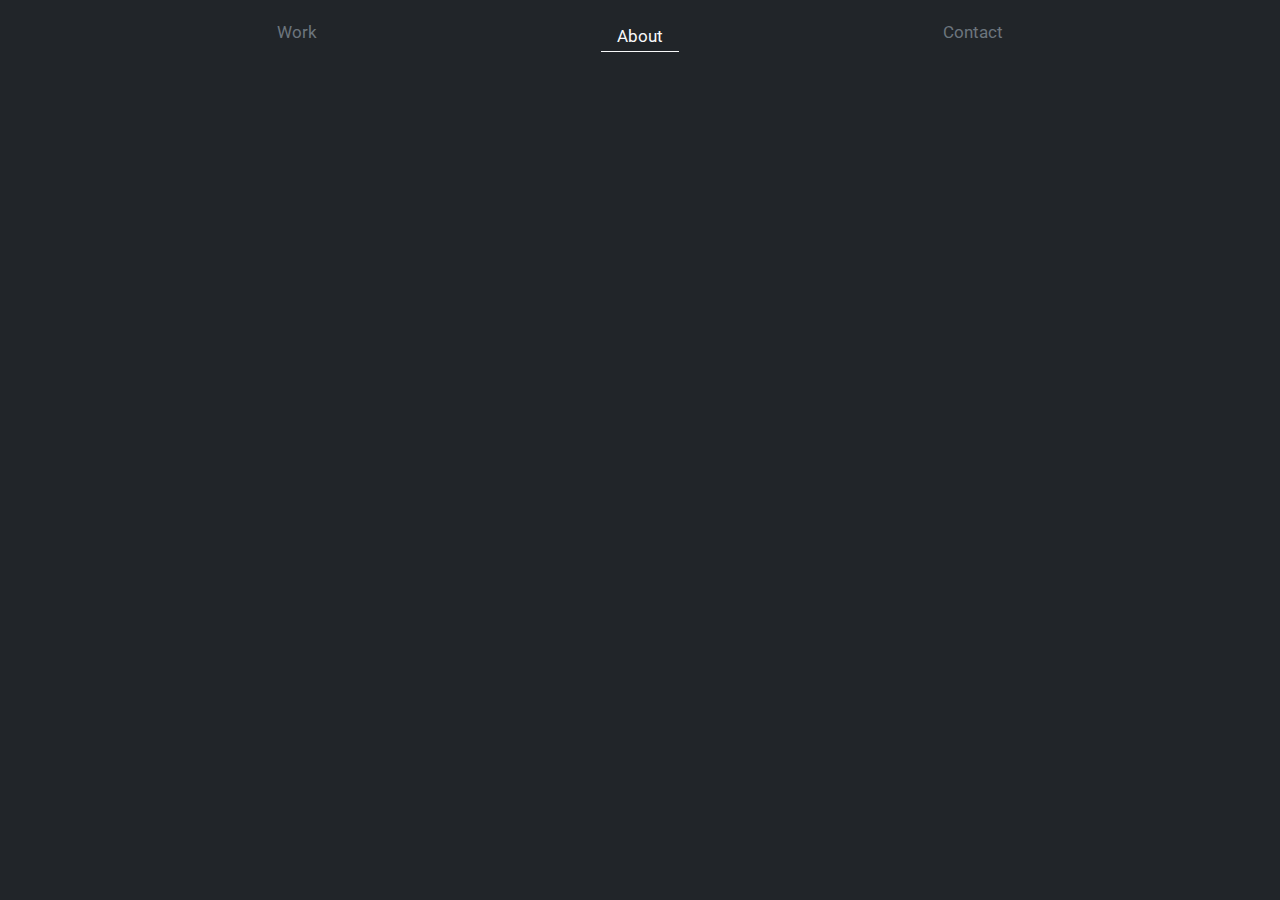
==== about.html @ cbe92400 "responsive top nav" ====
<!DOCTYPE html>
<html>
    <head>
        <meta charset="UTF-8">
        <meta name="viewport" content="width=device-width, initial-scale=1.0">
        <link href="index.css" rel="stylesheet">
        <link href='https://fonts.googleapis.com/css?family=Roboto' rel='stylesheet'>
        <title>Mathew Lister</title>
    </head>

    <body>
    <div class="topnav">
        <div class="topnav-centered">
        <a href="#" class="active">About</a>
        </div>
        <div class="topnav-left">
            <a href="work.html">Work</a>
        </div>
        <div class="topnav-right">
            <a href="contact.html">Contact</a>
         </div>
    </div>
    </body>
</html>
---- index.css ----
body{
    background-color: #212529;
    font-family: 'Roboto';
}

.topnav {
  position: relative;
  overflow: hidden;
}

/* Style the links inside the navigation bar */
.topnav a {
  float: left;
  color: #6C757D;
  text-align: center;
  padding: 14px 16px;
  text-decoration: none;
  font-size: 17px;
}

/* Change the color of links on hover */
.topnav a:hover {
  background-color: #ddd;
  color: black;
}

.topnav a.active {
  color: #F8F9FA;
  border-bottom: 1px solid #F8F9FA;
  padding-bottom: 5px;
}

.topnav-centered a {
  float: none;
  position: absolute;
  top: 50%;
  left: 50%;
  transform: translate(-50%, -50%);
}

.topnav-right {
  float: right;
  padding-right: 20%;
}

.topnav-left {
  padding-left: 20%;
}

/* Responsive navigation menu - display links on top of each other instead of next to each other (for mobile devices) */
@media screen and (max-width: 370px) {
  .topnav a, .topnav-right {
    float: none;
    display: block;
  }

  .topnav-centered a {
    position: relative;
    top: 0;
    left: 0;
    transform: none;
  }

  .topnav-right {
    padding-right: 0;
  }
  
  .topnav-left {
    padding-left: 0;
  }

  .topnav a.active {
    color: #F8F9FA;
    border-bottom: none;
    padding: 14px 16px;  }
}
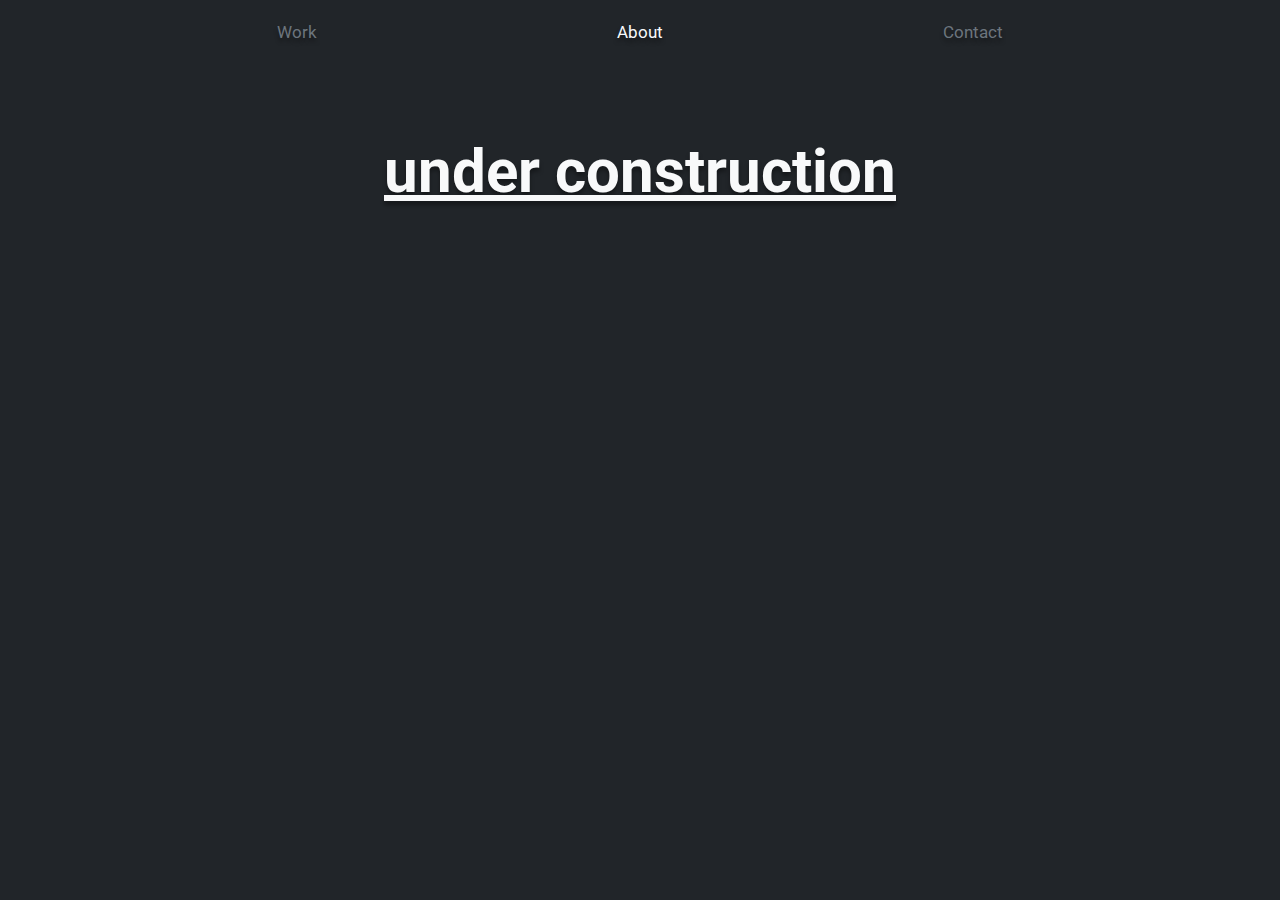
==== commit b10eb539: "responsive cards" ====
--- a/about.html
+++ b/about.html
@@ -3,7 +3,7 @@
     <head>
         <meta charset="UTF-8">
         <meta name="viewport" content="width=device-width, initial-scale=1.0">
-        <link href="index.css" rel="stylesheet">
+        <link href="style.css" rel="stylesheet">
         <link href='https://fonts.googleapis.com/css?family=Roboto' rel='stylesheet'>
         <title>Mathew Lister</title>
     </head>
@@ -20,5 +20,8 @@
             <a href="contact.html">Contact</a>
          </div>
     </div>
+    <div class="header">
+        <h1>under construction</h1>
+    </div>
     </body>
 </html>--- a/style.css
+++ b/style.css
@@ -0,0 +1,112 @@
+body{
+    background-color: #212529;
+    font-family: 'Roboto';
+    color: #F8F9FA;
+}
+
+.topnav {
+  position: relative;
+  overflow: hidden;
+}
+
+/* Style the links inside the navigation bar */
+.topnav a {
+  float: left;
+  color: #6C757D;
+  text-align: center;
+  padding: 14px 16px;
+  text-decoration: none;
+  font-size: 17px;
+  text-shadow: 0px 4px 4px rgba(0, 0, 0, 0.36);
+}
+
+/* Change the color of links on hover */
+.topnav a:hover {
+  background-color: #ddd;
+  color: black;
+}
+
+.topnav a.active {
+  color: #F8F9FA;
+}
+
+.topnav-centered a {
+  float: none;
+  position: absolute;
+  top: 50%;
+  left: 50%;
+  transform: translate(-50%, -50%);
+}
+
+.topnav-right {
+  float: right;
+  padding-right: 20%;
+}
+
+.topnav-left {
+  padding-left: 20%;
+}
+
+.header{
+  padding-top: 40px;
+  text-align: center;
+  text-decoration: underline;
+  font-size: 30px;
+  text-shadow: 0px 4px 4px rgba(0, 0, 0, 0.36);
+}
+
+.main{
+  display: grid;
+  grid-template-columns: repeat(3, 1fr);
+  grid-gap: 10px;
+  justify-items: center;
+}
+
+/* Responsive navigation menu - display links on top of each other instead of next to each other (for mobile devices) */
+@media screen and (max-width: 375px) {
+  .topnav-right {
+    padding-right: 10px;
+  }  
+  .topnav-left {
+    padding-left: 10px;
+  }
+  .main{
+    padding-left: 0;
+    padding-right: 0;
+  }
+}
+
+/* Responsive navigation menu - display links on top of each other instead of next to each other (for mobile devices) */
+@media screen and (max-width: 370px) {
+  .topnav a, .topnav-right {
+    float: none;
+    display: block;
+  }
+
+  .topnav-centered a {
+    position: relative;
+    top: 0;
+    left: 0;
+    transform: none;
+  }
+
+  .topnav-right {
+    padding-right: 0;
+  }
+  
+  .topnav-left {
+    padding-left: 0;
+  }
+}
+
+@media screen and (max-width: 769px) {
+  .main{
+    display: grid;
+    grid-template-columns: 1fr;
+    grid-template-rows: repeat(3, 1fr);
+    grid-gap: 10px;
+    justify-items: center;
+  }
+}
+  
+  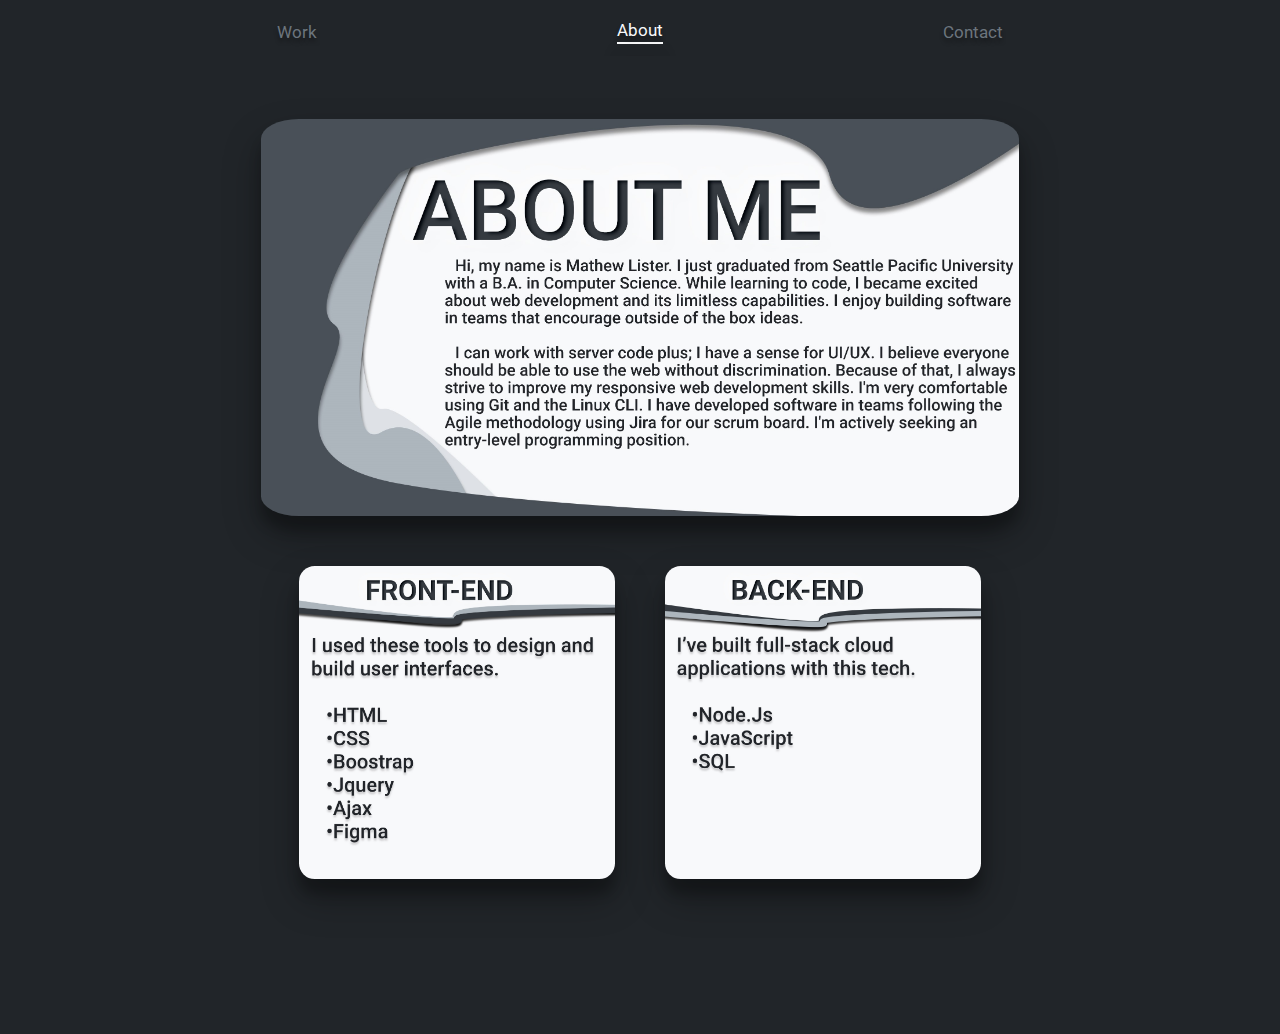
==== commit 6a53a07b: "about done" ====
--- a/about.html
+++ b/about.html
@@ -14,14 +14,16 @@
         <a href="#" class="active">About</a>
         </div>
         <div class="topnav-left">
-            <a href="work.html">Work</a>
+            <a href="index.html">Work</a>
         </div>
         <div class="topnav-right">
             <a href="contact.html">Contact</a>
          </div>
     </div>
-    <div class="header">
-        <h1>under construction</h1>
+    <div class="main-about">
+        <img class="card-about" src="/images/about-card.jpg" alt="About Me">
+        <img class="card-front" src="/images/front-card.jpg" alt="Front-End">
+        <img class="card-back" src="/images/back-card.jpg" alt="Back-End">
     </div>
     </body>
 </html>--- a/style.css
+++ b/style.css
@@ -3,7 +3,7 @@
     font-family: 'Roboto';
     color: #F8F9FA;
 }
-
+/*-------------------------------------------------------TOP NAV-------------------------------------------------------*/
 .topnav {
   position: relative;
   overflow: hidden;
@@ -18,16 +18,32 @@
   text-decoration: none;
   font-size: 17px;
   text-shadow: 0px 4px 4px rgba(0, 0, 0, 0.36);
+  border-radius: 4px; /* Rounded borders */
+  transition-duration: .3s;
 }
 
 /* Change the color of links on hover */
 .topnav a:hover {
-  background-color: #ddd;
+  background-color: #F8F9FA;
   color: black;
 }
 
 .topnav a.active {
   color: #F8F9FA;
+}
+
+.topnav a.active::after{
+  margin-top: 2px; /* distance goes here */
+  display: block;
+  content: ' ';
+  height: 2px;
+  background: #F8F9FA;
+  box-shadow: 0 19px 38px rgba(0,0,0,0.30), 0 15px 12px rgba(0,0,0,0.22);
+}
+
+.topnav a.active:hover{
+  background-color: #F8F9FA;
+  color: black;
 }
 
 .topnav-centered a {
@@ -46,13 +62,13 @@
 .topnav-left {
   padding-left: 20%;
 }
-
+/*-------------------------------------------------------INDEX-------------------------------------------------------*/
 .header{
   padding-top: 40px;
   text-align: center;
-  text-decoration: underline;
   font-size: 30px;
-  text-shadow: 0px 4px 4px rgba(0, 0, 0, 0.36);
+  text-shadow:  5px 5px 10px #111315, 
+  -5px -5px 10px #31373d;
 }
 
 .main{
@@ -62,6 +78,162 @@
   justify-items: center;
 }
 
+.card{
+  box-shadow: 0 19px 38px rgba(0,0,0,0.30), 0 15px 12px rgba(0,0,0,0.22);
+  max-width: 100%;
+  border-radius: 10%;
+  transition-duration: .5s;
+}
+.card:hover, .card:active{
+  -webkit-tap-highlight-color:  rgba(255, 255, 255, 0); 
+  transform: scale(1.05);
+	transition-property: transform;
+}
+/*-------------------------------------------------------CONTACT-------------------------------------------------------*/
+.contact{
+  display: grid;
+  grid-template-columns: 200px 1fr;
+  grid-template-rows: 1fr;
+  grid-gap: 10px;
+  justify-items: left;
+}
+
+.message{
+  grid-column: 2;
+  font-family: 'Roboto';
+  height:400px;
+  width: 60%; /* Full width */
+  padding: 12px; /* Some padding */ 
+  border: none;
+  border-radius: 8px; /* Rounded borders */
+  box-sizing: border-box; /* Make sure that padding and width stays in place */
+  margin-top: 6px; /* Add a top margin */
+  margin-bottom: 16px; /* Bottom margin */
+  color: #F8F9FA;
+  resize: vertical; /* Allow the user to vertically resize the textarea (not horizontally) */
+  background: #212529;
+  box-shadow: inset 9px 9px 13px #15171a, 
+            inset -9px -9px 13px #2d3338;
+  font-size: 17px;
+  transition-duration: .5s;
+}
+
+textarea:focus, textarea:hover{
+  outline: none;
+  transform: scale(1.05);
+	transition-property: transform;
+}
+
+textarea::placeholder{
+  color: #ADB5BD;
+  opacity: 1; /* Firefox */
+}
+
+.email{
+  color: #F8F9FA;
+  font-size: 17px;
+  grid-column: 2;
+  width: 20%;
+  height: 40px;
+  border-radius: 8px; /* Rounded borders */
+  border: none;
+  background: #212529;
+  box-shadow: inset 6px 6px 13px #15171a, 
+            inset -6px -6px 13px #2d3338;
+  text-indent: 5px;
+  transition-duration: .5s;
+}
+
+.email::placeholder { /* Chrome, Firefox, Opera, Safari 10.1+ */
+  color: #ADB5BD;
+  opacity: 1; /* Firefox */
+}
+
+.email:focus, .email:hover{
+  transform: scale(1.05);
+	transition-property: transform;
+}
+
+input:hover ,input:focus{
+  outline: none;
+}
+
+input:-webkit-autofill,
+input:-webkit-autofill:hover,
+input:-webkit-autofill:focus,
+input:-webkit-autofill:active {
+    -webkit-transition: color 9999s ease-out, background-color 9999s ease-out;
+    -webkit-transition-delay: 9999s;
+}
+
+.button{
+  grid-column: 2;
+  font-size: 17px;
+  border-radius: 8px; /* Rounded borders */
+  border: none;
+  height: 50px;
+  width: 150px;
+  color: #ADB5BD;
+  background: linear-gradient(315deg, #23282c, #1e2125);
+  box-shadow:  -6px -6px 12px #171a1d, 
+             6px 6px 12px #2b3035;
+  transition-duration: 2s;
+}
+.button:hover {
+  border-radius: 8px; /* Rounded borders */
+  background-color: #212529;
+  box-shadow: inset -6px -6px 12px #171a1d, 
+            inset 6px 6px 12px #2b3035;
+  color: white;
+  transform: scale(1.1);
+	transition-property: transform;
+}
+/*-------------------------------------------------------ABOUT-------------------------------------------------------*/
+.main-about{
+  display: grid;
+  grid-template-columns: 30px 1fr 1fr 30px;
+  grid-template-rows: 1fr 1fr;
+  grid-template-areas: "about about about about"
+                       "left front back right";
+  grid-gap: 50px;
+  justify-items: center;
+  pointer-events: none;
+  -webkit-touch-callout: none;
+  -webkit-user-select: none; 
+  -khtml-user-select: none; 
+  -moz-user-select: none; 
+  -ms-user-select: none; 
+  user-select: none;
+}
+
+.card-about{
+  grid-area: about;
+  width: 60%;
+  height: auto;
+  margin-top: 5%;
+  border-radius: 5%;
+  box-shadow: 0 19px 38px rgba(0,0,0,0.30), 0 15px 12px rgba(0,0,0,0.22);
+}
+
+.card-front{
+  grid-area: front;
+  width: 60%;
+  height: auto;
+  border-radius: 5%;
+  box-shadow: 0 19px 38px rgba(0,0,0,0.30), 0 15px 12px rgba(0,0,0,0.22);
+  justify-self: right;
+}
+
+.card-back{
+  grid-area: back;
+  width: 60%;
+  height: auto;
+  border-radius: 5%;
+  box-shadow: 0 19px 38px rgba(0,0,0,0.30), 0 15px 12px rgba(0,0,0,0.22);
+  justify-self: left;
+}
+
+/*-------------------------------------------------------Media Queries-------------------------------------------------------*/
 /* Responsive navigation menu - display links on top of each other instead of next to each other (for mobile devices) */
 @media screen and (max-width: 375px) {
   .topnav-right {
@@ -100,6 +272,10 @@
 }
 
 @media screen and (max-width: 769px) {
+  .header{
+    padding-top: 0px;
+  }
+
   .main{
     display: grid;
     grid-template-columns: 1fr;
@@ -107,6 +283,64 @@
     grid-gap: 10px;
     justify-items: center;
   }
+
+  .contact{
+    grid-template-columns: 1fr;
+    grid-gap: 25px;
+  }
+
+  .message, .email, .button{
+    grid-column: 1;
+  }
+
+  .message{
+    height:200px;
+    width: 100%; /* Full width */
+    background: #212529;
+    box-shadow: inset 5px 5px 6px #181b1e, 
+            inset -5px -5px 6px #2a2f34;
+  }
+
+  .email{
+    width: 100%;
+    height: 200%;
+    background: #212529;
+    box-shadow: inset 5px 5px 8px #181b1e, 
+            inset -5px -5px 8px #2a2f34;
+  }
+
+  .button{
+    grid-row: 3;
+  }
+
+  .main-about{
+    display: grid;
+    grid-template-columns: 1fr;
+    grid-template-rows: auto 1fr 1fr;
+    grid-gap: 20px;
+    grid-template-areas: "about"
+                         "front"
+                         "back";
+  }
+
+  .card-about{
+    grid-area: about;
+    justify-self: center;
+    width: 100%;
+    height: auto;
+  }
+
+  .card-front{
+    grid-area: front;
+    justify-self: center;
+    width: 100%;
+  }
+
+  .card-back{
+    grid-area: back;
+    justify-self: center;
+    width: 100%;
+  }
 }
   
   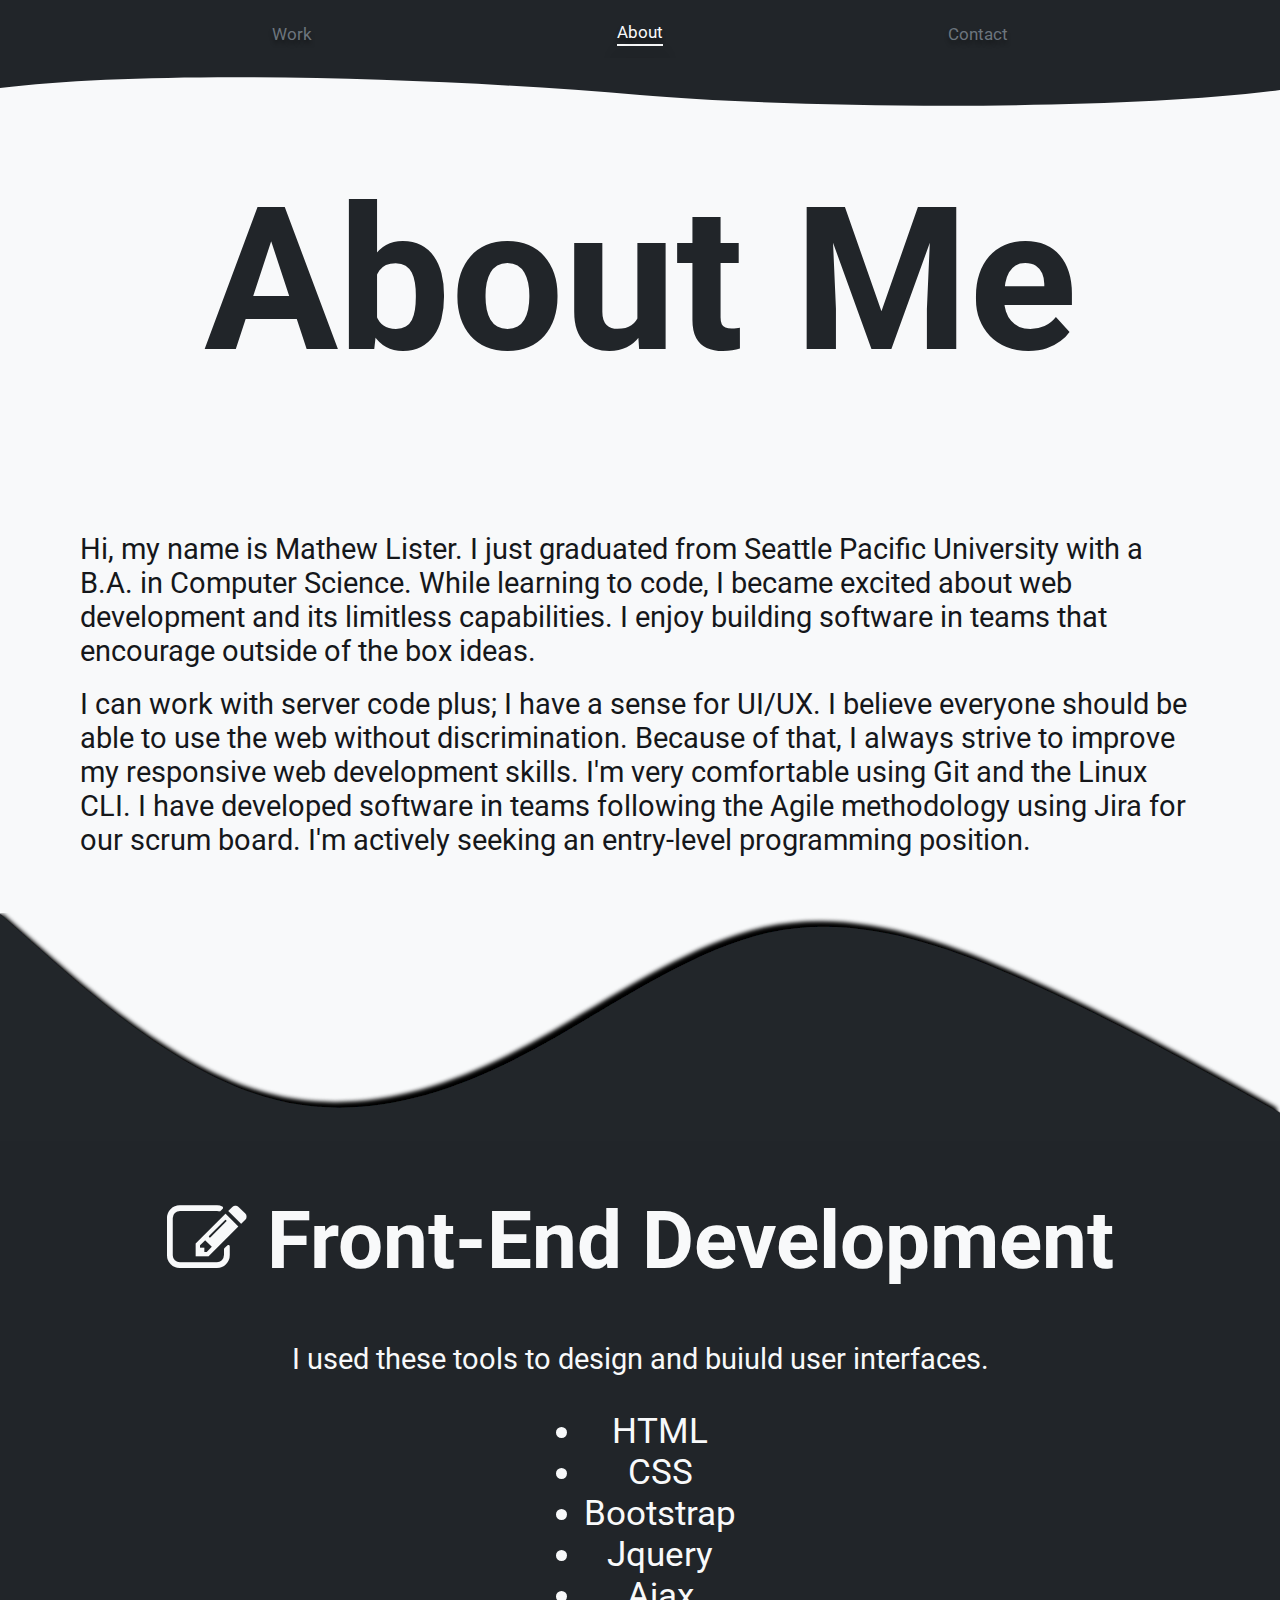
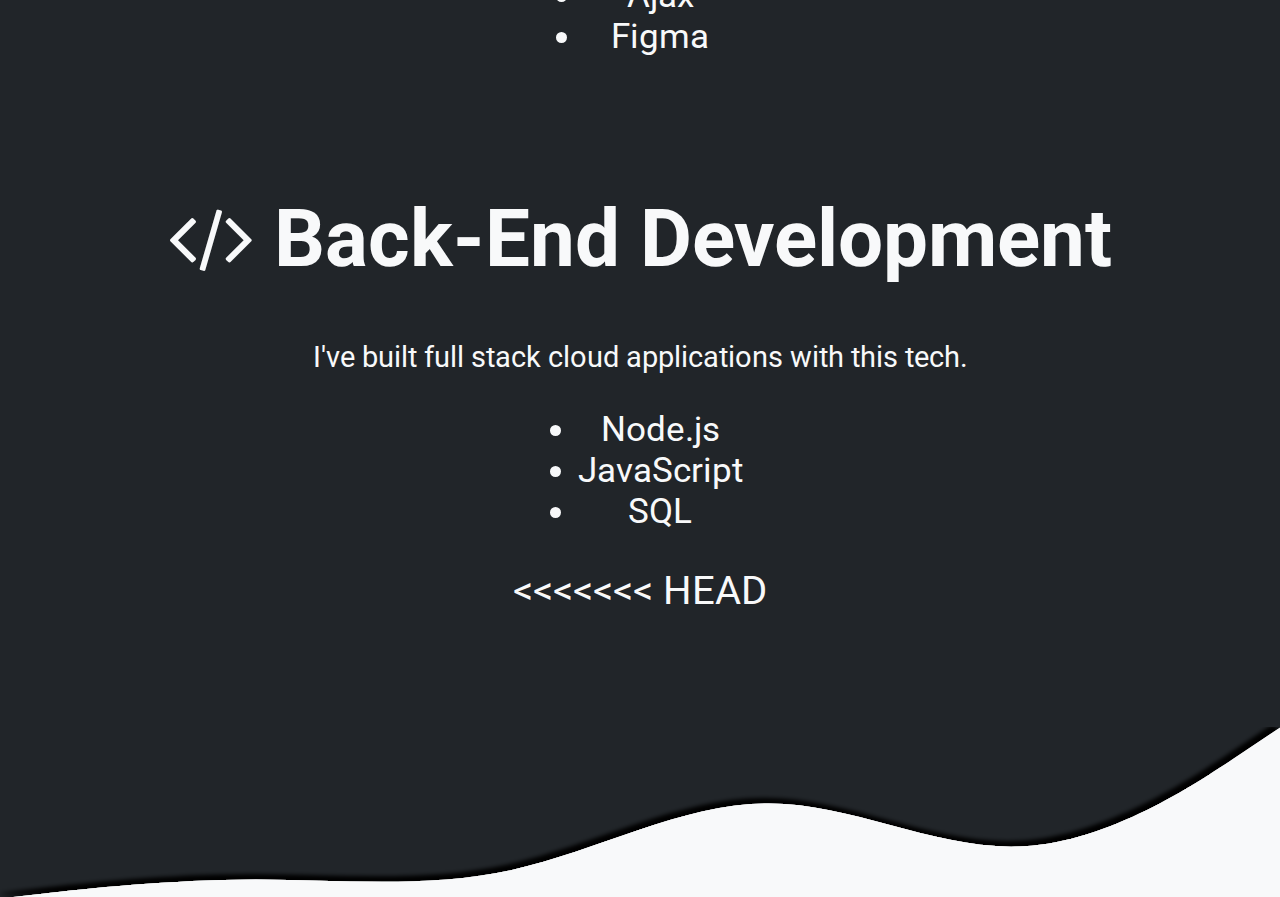
==== commit e079405b: "added to work" ====
--- a/about.html
+++ b/about.html
@@ -3,9 +3,11 @@
     <head>
         <meta charset="UTF-8">
         <meta name="viewport" content="width=device-width, initial-scale=1.0">
+        <link href="about.css" rel="stylesheet">
         <link href="style.css" rel="stylesheet">
         <link href='https://fonts.googleapis.com/css?family=Roboto' rel='stylesheet'>
-        <title>Mathew Lister</title>
+        <link rel="stylesheet" href="https://cdnjs.cloudflare.com/ajax/libs/font-awesome/4.7.0/css/font-awesome.min.css">
+        <title>🚲 Mathew Lister</title>
     </head>
 
     <body>
@@ -20,10 +22,77 @@
             <a href="contact.html">Contact</a>
          </div>
     </div>
-    <div class="main-about">
-        <img class="card-about" src="/images/about-card.jpg" alt="About Me">
-        <img class="card-front" src="/images/front-card.jpg" alt="Front-End">
-        <img class="card-back" src="/images/back-card.jpg" alt="Back-End">
-    </div>
+        <div class="upper">
+            <svg viewBox="0 -20 700 110" width="100%" height="110" preserveAspectRatio="none">
+                <path d="M0,10 c80,-18 230,-12 350,7 c80,13 260,17 350,-5 v100 h-700z" fill="#F8F9FA"/>
+              </svg>    
+        </div>
+
+        <div class="curved-top">
+            <h1>About Me</h1>
+            <p> Hi, my name is Mathew Lister. I just graduated from Seattle Pacific University with a B.A. in Computer Science. 
+                While learning to code, I became excited about web development and its limitless capabilities. 
+                I enjoy building software in teams that encourage outside of the box ideas. 
+            </p>
+            <br>
+            <p>
+                I can work with server code plus; I have a sense for UI/UX. I believe everyone should be able to use the web without discrimination. Because of that, 
+                I always strive to improve my responsive web development skills. I'm very comfortable using Git and the Linux CLI. 
+                I have developed software in teams following the Agile methodology using Jira for our scrum board. 
+                I'm actively seeking an entry-level programming position.
+            </p>
+            <svg xmlns="http://www.w3.org/2000/svg" viewBox="0 0 1440 319" width="100%" preserveAspectRatio="none">
+                <defs>
+                    <filter id="filter1" x="0" y="0">
+                        <feOffset result="offOut" in="SourceAlpha" dx="-5" dy="-5" />
+                        <feGaussianBlur result="blurOut" in="offOut" stdDeviation="3" />
+                        <feBlend in="SourceGraphic" in2="blurOut" mode="normal" />
+                        <feDropShadow dx="0.2" dy="-0.3" stdDeviation="0.3"/>
+                 </filter>
+             </defs>
+             <path fill="#212529" fill-opacity="1" d="M0,64L48,106.7C96,149,192,235,288,266.7C384,299,480,277,576,229.3C672,181,768,107,864,85.3C960,64,1056,96,1152,138.7C1248,181,1344,235,1392,261.3L1440,288L1440,320L1392,320C1344,320,1248,320,1152,320C1056,320,960,320,864,320C768,320,672,320,576,320C480,320,384,320,288,320C192,320,96,320,48,320L0,320Z" filter="url(#filter1)"></path>
+            </svg>
+        </div>
+
+        <div class="curved-mid">
+            <h1><i class="fa fa-pencil-square-o" aria-hidden="true"></i> Front-End Development</h1>
+            <p>I used these tools to design and buiuld user interfaces.</p>
+            <div class="list">
+                <ul>
+                    <li>HTML</li>
+                    <li>CSS</li>
+                    <li>Bootstrap</li>
+                    <li>Jquery</li>
+                    <li>Ajax</li>
+                    <li>Figma</li>
+                </ul>
+            </div>
+            <br>
+            <h1><i class="fa fa-code" aria-hidden="true"></i> Back-End Development</h1>
+            <p>I've built full stack cloud applications with this tech.</p>
+            <div class="list">
+                <ul>
+                    <li>Node.js</li>
+                    <li>JavaScript</li>
+                    <li>SQL</li>
+                </ul>
+            </div>
+<<<<<<< HEAD
+            <svg xmlns="http://www.w3.org/2000/svg" viewBox="0 0 1440 319" width="100%" preserveAspectRatio="none">
+                <defs>
+                    <filter id="filter1" x="0" y="0">
+                        <feOffset result="offOut" in="SourceAlpha" dx="-5" dy="-5" />
+                        <feGaussianBlur result="blurOut" in="offOut" stdDeviation="3" />
+                        <feBlend in="SourceGraphic" in2="blurOut" mode="normal" />
+                        <feDropShadow dx="0.2" dy="-0.3" stdDeviation="0.3"/>
+                 </filter>
+             </defs>
+             <path fill="#F8F9FA" fill-opacity="1" d="M0,320L48,314.7C96,309,192,299,288,298.7C384,299,480,309,576,288C672,267,768,213,864,213.3C960,213,1056,267,1152,261.3C1248,256,1344,192,1392,160L1440,128L1440,320L1392,320C1344,320,1248,320,1152,320C1056,320,960,320,864,320C768,320,672,320,576,320C480,320,384,320,288,320C192,320,96,320,48,320L0,320Z" filter="url(#filter1)"></path>
+=======
+            <svg xmlns="http://www.w3.org/2000/svg" viewBox="0 0 1440 319">
+             <path fill="#F8F9FA" fill-opacity="1" d="M0,320L48,314.7C96,309,192,299,288,298.7C384,299,480,309,576,288C672,267,768,213,864,213.3C960,213,1056,267,1152,261.3C1248,256,1344,192,1392,160L1440,128L1440,320L1392,320C1344,320,1248,320,1152,320C1056,320,960,320,864,320C768,320,672,320,576,320C480,320,384,320,288,320C192,320,96,320,48,320L0,320Z"></path>
+>>>>>>> ca897cc8841c0cb0c785de22bf7ae662409193dc
+            </svg>
+        </div>
     </body>
 </html>--- a/about.css
+++ b/about.css
@@ -0,0 +1,136 @@
+body{
+    margin: 0;
+    margin-top: 10px;
+}
+
+.upper{
+    margin-bottom: -5px;
+}
+
+.curved-top{
+    background: #F8F9FA;
+    color: #15171a;
+    text-align: center;
+}
+
+.curved-top h1{
+    font-size: 200px;
+    margin-top: 0;
+    color: #212529;
+}
+
+.curved-top p{
+    font-size: 1.8rem;
+    margin:  0 5rem 0 5rem;
+    text-align: left;
+}
+
+svg{
+    display: block;
+    width: 100%;
+}
+
+.curved-mid{
+    background-color: #212529;
+    text-align: center;
+    font-size: 40px;
+}
+
+.curved-mid p{
+    font-size: 1.8rem;
+    margin:  0 5rem 0 5rem;
+}
+
+.list{
+    text-align: center;
+    font-size: 35px;
+}
+
+.list > ul {
+    display: inline-block;
+}
+
+
+
+
+
+/*-------------------------------------------------------Media Queries-------------------------------------------------------*/
+/* Responsive navigation menu - display links on top of each other instead of next to each other (for mobile devices) */
+@media screen and (max-width: 375px) {
+    .topnav-right {
+      padding-right: 10px;
+    }  
+    .topnav-left {
+      padding-left: 10px;
+    }
+    .main{
+      padding-left: 0;
+      padding-right: 0;
+    }
+    .curved-top h1{
+        font-size: 80px;
+    }
+    .curved-top p{
+        font-size: 1rem;
+    }
+    .curved-mid{
+        font-size: 20px;
+    }
+    
+    .curved-mid p{
+        font-size: 1rem;
+    }
+  }
+  
+  /* Responsive navigation menu - display links on top of each other instead of next to each other (for mobile devices) */
+  @media screen and (max-width: 370px) {
+    .topnav-right {
+        padding-right: 10px;
+      }  
+      .topnav-left {
+        padding-left: 10px;
+      }
+      .main{
+        padding-left: 0;
+        padding-right: 0;
+      }
+      .curved-top h1{
+          font-size: 80px;
+      }
+      .curved-top p{
+          font-size: 1rem;
+      }
+      .curved-mid{
+          font-size: 20px;
+      }
+      
+      .curved-mid p{
+          font-size: 1rem;
+      }
+  }
+  
+  @media screen and (max-width: 769px) {
+    .topnav-right {
+        padding-right: 10px;
+      }  
+      .topnav-left {
+        padding-left: 10px;
+      }
+      .main{
+        padding-left: 0;
+        padding-right: 0;
+      }
+      .curved-top h1{
+          font-size: 80px;
+      }
+      .curved-top p{
+          font-size: 1rem;
+      }
+      .curved-mid{
+          font-size: 20px;
+      }
+      
+      .curved-mid p{
+          font-size: 1rem;
+      }
+  }--- a/style.css
+++ b/style.css
@@ -193,7 +193,7 @@
   display: grid;
   grid-template-columns: 30px 1fr 1fr 30px;
   grid-template-rows: 1fr 1fr;
-  grid-template-areas: "about about about about"
+  grid-template-areas: 
                        "left front back right";
   grid-gap: 50px;
   justify-items: center;
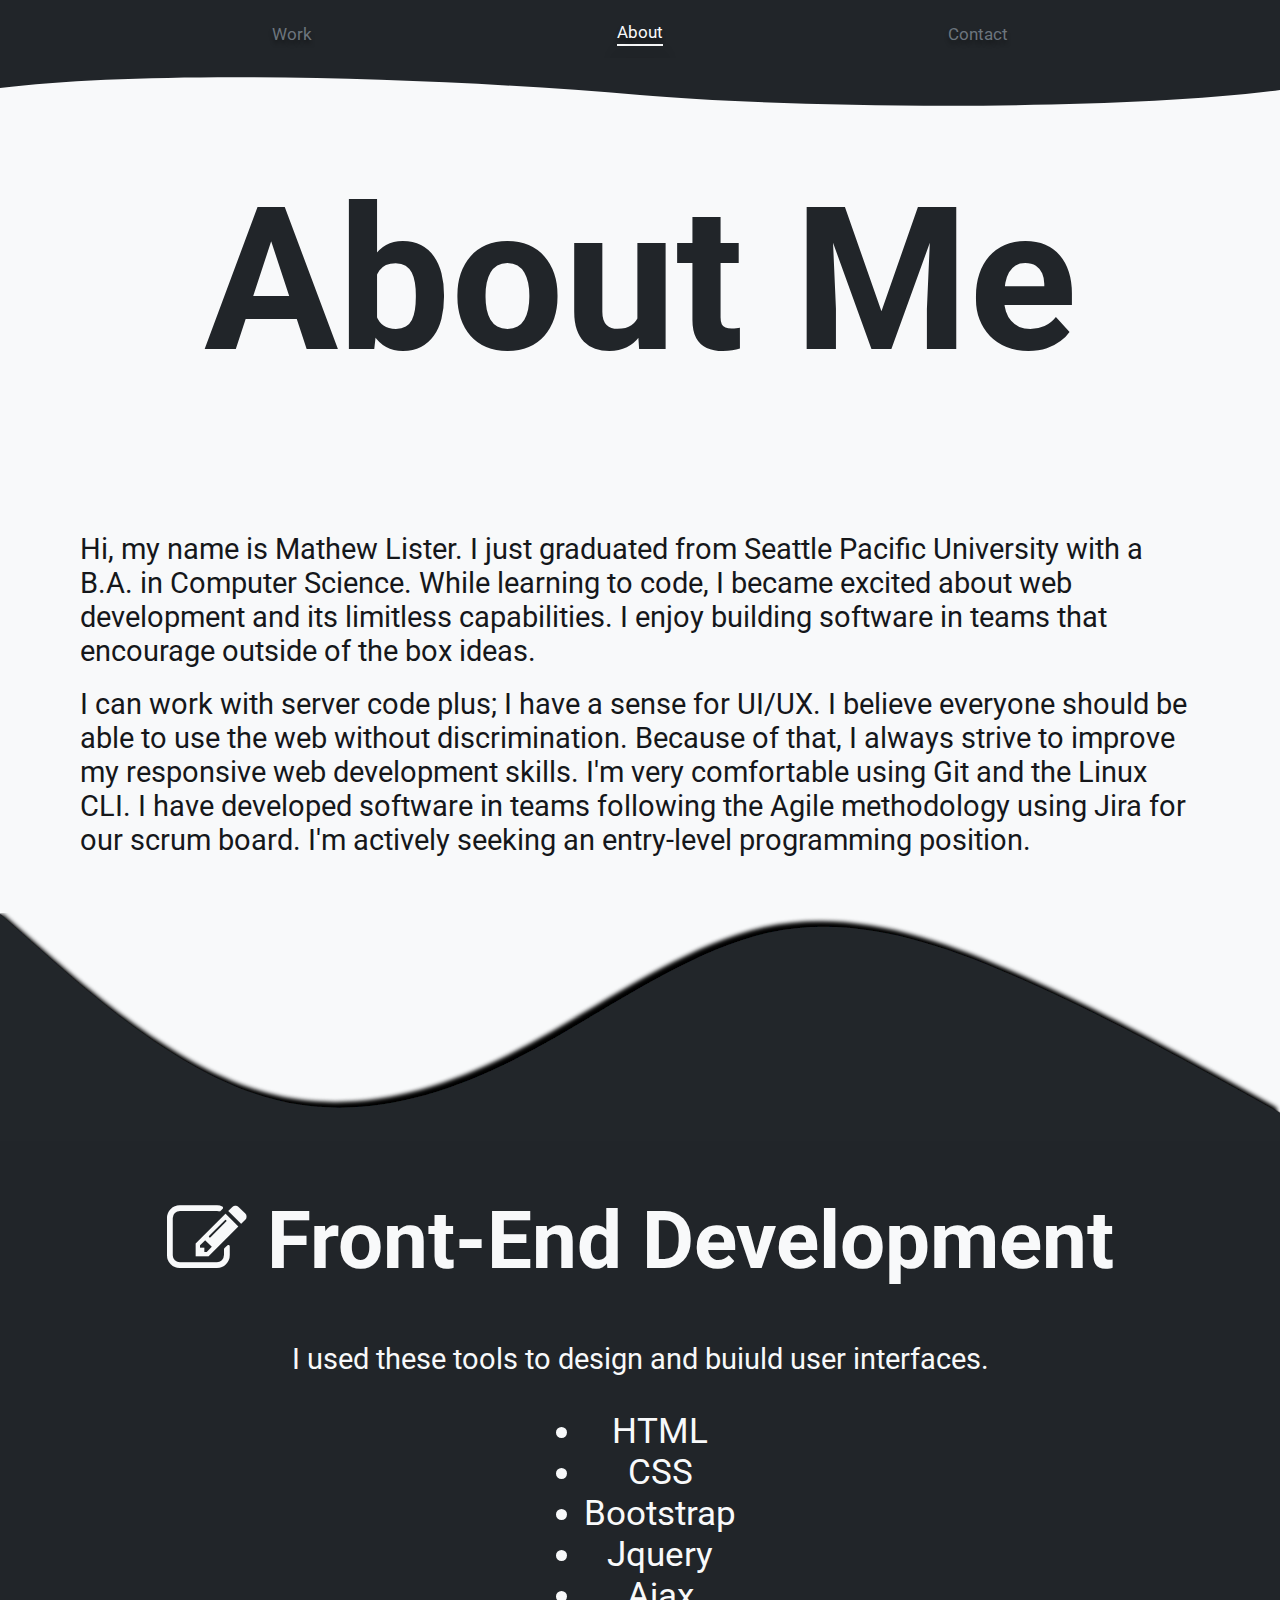
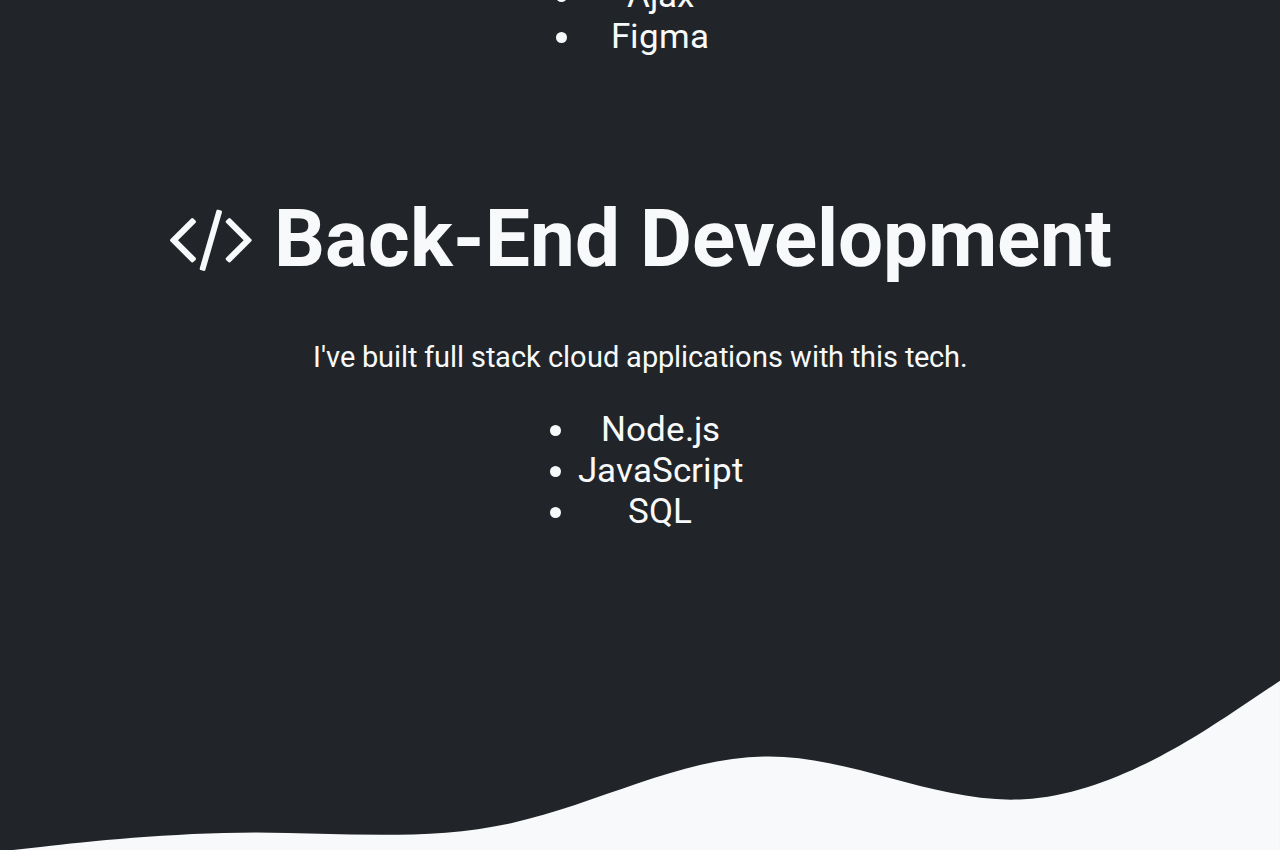
==== commit 7e6b42b7: "added css folder" ====
--- a/about.html
+++ b/about.html
@@ -3,8 +3,8 @@
     <head>
         <meta charset="UTF-8">
         <meta name="viewport" content="width=device-width, initial-scale=1.0">
-        <link href="about.css" rel="stylesheet">
-        <link href="style.css" rel="stylesheet">
+        <link href="css/about.css" rel="stylesheet">
+        <link href="css/style.css" rel="stylesheet">
         <link href='https://fonts.googleapis.com/css?family=Roboto' rel='stylesheet'>
         <link rel="stylesheet" href="https://cdnjs.cloudflare.com/ajax/libs/font-awesome/4.7.0/css/font-awesome.min.css">
         <title>🚲 Mathew Lister</title>
@@ -77,21 +77,8 @@
                     <li>SQL</li>
                 </ul>
             </div>
-<<<<<<< HEAD
-            <svg xmlns="http://www.w3.org/2000/svg" viewBox="0 0 1440 319" width="100%" preserveAspectRatio="none">
-                <defs>
-                    <filter id="filter1" x="0" y="0">
-                        <feOffset result="offOut" in="SourceAlpha" dx="-5" dy="-5" />
-                        <feGaussianBlur result="blurOut" in="offOut" stdDeviation="3" />
-                        <feBlend in="SourceGraphic" in2="blurOut" mode="normal" />
-                        <feDropShadow dx="0.2" dy="-0.3" stdDeviation="0.3"/>
-                 </filter>
-             </defs>
-             <path fill="#F8F9FA" fill-opacity="1" d="M0,320L48,314.7C96,309,192,299,288,298.7C384,299,480,309,576,288C672,267,768,213,864,213.3C960,213,1056,267,1152,261.3C1248,256,1344,192,1392,160L1440,128L1440,320L1392,320C1344,320,1248,320,1152,320C1056,320,960,320,864,320C768,320,672,320,576,320C480,320,384,320,288,320C192,320,96,320,48,320L0,320Z" filter="url(#filter1)"></path>
-=======
             <svg xmlns="http://www.w3.org/2000/svg" viewBox="0 0 1440 319">
              <path fill="#F8F9FA" fill-opacity="1" d="M0,320L48,314.7C96,309,192,299,288,298.7C384,299,480,309,576,288C672,267,768,213,864,213.3C960,213,1056,267,1152,261.3C1248,256,1344,192,1392,160L1440,128L1440,320L1392,320C1344,320,1248,320,1152,320C1056,320,960,320,864,320C768,320,672,320,576,320C480,320,384,320,288,320C192,320,96,320,48,320L0,320Z"></path>
->>>>>>> ca897cc8841c0cb0c785de22bf7ae662409193dc
             </svg>
         </div>
     </body>
--- a/css/about.css
+++ b/css/about.css
@@ -0,0 +1,136 @@
+body{
+    margin: 0;
+    margin-top: 10px;
+}
+
+.upper{
+    margin-bottom: -5px;
+}
+
+.curved-top{
+    background: #F8F9FA;
+    color: #15171a;
+    text-align: center;
+}
+
+.curved-top h1{
+    font-size: 200px;
+    margin-top: 0;
+    color: #212529;
+}
+
+.curved-top p{
+    font-size: 1.8rem;
+    margin:  0 5rem 0 5rem;
+    text-align: left;
+}
+
+svg{
+    display: block;
+    width: 100%;
+}
+
+.curved-mid{
+    background-color: #212529;
+    text-align: center;
+    font-size: 40px;
+}
+
+.curved-mid p{
+    font-size: 1.8rem;
+    margin:  0 5rem 0 5rem;
+}
+
+.list{
+    text-align: center;
+    font-size: 35px;
+}
+
+.list > ul {
+    display: inline-block;
+}
+
+
+
+
+
+/*-------------------------------------------------------Media Queries-------------------------------------------------------*/
+/* Responsive navigation menu - display links on top of each other instead of next to each other (for mobile devices) */
+@media screen and (max-width: 375px) {
+    .topnav-right {
+      padding-right: 10px;
+    }  
+    .topnav-left {
+      padding-left: 10px;
+    }
+    .main{
+      padding-left: 0;
+      padding-right: 0;
+    }
+    .curved-top h1{
+        font-size: 80px;
+    }
+    .curved-top p{
+        font-size: 1rem;
+    }
+    .curved-mid{
+        font-size: 20px;
+    }
+    
+    .curved-mid p{
+        font-size: 1rem;
+    }
+  }
+  
+  /* Responsive navigation menu - display links on top of each other instead of next to each other (for mobile devices) */
+  @media screen and (max-width: 370px) {
+    .topnav-right {
+        padding-right: 10px;
+      }  
+      .topnav-left {
+        padding-left: 10px;
+      }
+      .main{
+        padding-left: 0;
+        padding-right: 0;
+      }
+      .curved-top h1{
+          font-size: 80px;
+      }
+      .curved-top p{
+          font-size: 1rem;
+      }
+      .curved-mid{
+          font-size: 20px;
+      }
+      
+      .curved-mid p{
+          font-size: 1rem;
+      }
+  }
+  
+  @media screen and (max-width: 769px) {
+    .topnav-right {
+        padding-right: 10px;
+      }  
+      .topnav-left {
+        padding-left: 10px;
+      }
+      .main{
+        padding-left: 0;
+        padding-right: 0;
+      }
+      .curved-top h1{
+          font-size: 80px;
+      }
+      .curved-top p{
+          font-size: 1rem;
+      }
+      .curved-mid{
+          font-size: 20px;
+      }
+      
+      .curved-mid p{
+          font-size: 1rem;
+      }
+  }--- a/css/style.css
+++ b/css/style.css
@@ -0,0 +1,294 @@
+body{
+    background-color: #212529;
+    font-family: 'Roboto';
+    color: #F8F9FA;
+}
+/*-------------------------------------------------------TOP NAV-------------------------------------------------------*/
+.topnav {
+  position: relative;
+  overflow: hidden;
+}
+
+/* Style the links inside the navigation bar */
+.topnav a {
+  float: left;
+  color: #6C757D;
+  text-align: center;
+  padding: 14px 16px;
+  text-decoration: none;
+  font-size: 17px;
+  text-shadow: 0px 4px 4px rgba(0, 0, 0, 0.36);
+  border-radius: 4px; /* Rounded borders */
+  transition-duration: .3s;
+}
+
+/* Change the color of links on hover */
+.topnav a:hover {
+  background-color: #F8F9FA;
+  color: black;
+}
+
+.topnav a.active {
+  color: #F8F9FA;
+}
+
+.topnav a.active::after{
+  margin-top: 2px; /* distance goes here */
+  display: block;
+  content: ' ';
+  height: 2px;
+  background: #F8F9FA;
+  box-shadow: 0 19px 38px rgba(0,0,0,0.30), 0 15px 12px rgba(0,0,0,0.22);
+}
+
+.topnav a.active:hover{
+  background-color: #F8F9FA;
+  color: black;
+}
+
+.topnav-centered a {
+  float: none;
+  position: absolute;
+  top: 50%;
+  left: 50%;
+  transform: translate(-50%, -50%);
+}
+
+.topnav-right {
+  float: right;
+  padding-right: 20%;
+}
+
+.topnav-left {
+  padding-left: 20%;
+}
+/*-------------------------------------------------------INDEX-------------------------------------------------------*/
+.header{
+  padding-top: 40px;
+  text-align: center;
+  font-size: 30px;
+  text-shadow:  5px 5px 10px #111315, 
+  -5px -5px 10px #31373d;
+}
+
+.main{
+  display: grid;
+  grid-template-columns: repeat(3, 1fr);
+  grid-template-rows: 1fr 1fr;
+  grid-template-areas: "a b c"
+	                     ". d .";
+  grid-gap: 10px;
+  justify-items: center;
+}
+
+.card{
+  box-shadow: 0 19px 38px rgba(0,0,0,0.30), 0 15px 12px rgba(0,0,0,0.22);
+  max-width: 100%;
+  border-radius: 10%;
+  transition-duration: .5s;
+}
+.card:hover, .card:active{
+  -webkit-tap-highlight-color:  rgba(255, 255, 255, 0); 
+  transform: scale(1.05);
+	transition-property: transform;
+}
+
+.drip{
+  grid-area: a;
+}
+
+.tasks{
+  grid-area: b;
+}
+
+.alg{
+  grid-area: c;
+}
+
+.portfolio{
+  grid-area: d;
+}
+/*-------------------------------------------------------CONTACT-------------------------------------------------------*/
+.contact{
+  display: grid;
+  grid-template-columns: 200px 1fr;
+  grid-template-rows: 1fr;
+  grid-gap: 10px;
+  justify-items: left;
+}
+
+.message{
+  grid-column: 2;
+  font-family: 'Roboto';
+  height:400px;
+  width: 60%; /* Full width */
+  padding: 12px; /* Some padding */ 
+  border: none;
+  border-radius: 8px; /* Rounded borders */
+  box-sizing: border-box; /* Make sure that padding and width stays in place */
+  margin-top: 6px; /* Add a top margin */
+  margin-bottom: 16px; /* Bottom margin */
+  color: #F8F9FA;
+  resize: vertical; /* Allow the user to vertically resize the textarea (not horizontally) */
+  background: #212529;
+  box-shadow: inset 9px 9px 13px #15171a, 
+            inset -9px -9px 13px #2d3338;
+  font-size: 17px;
+  transition-duration: .5s;
+}
+
+textarea:focus, textarea:hover{
+  outline: none;
+  transform: scale(1.05);
+	transition-property: transform;
+}
+
+textarea::placeholder{
+  color: #ADB5BD;
+  opacity: 1; /* Firefox */
+}
+
+.email{
+  color: #F8F9FA;
+  font-size: 17px;
+  grid-column: 2;
+  width: 20%;
+  height: 40px;
+  border-radius: 8px; /* Rounded borders */
+  border: none;
+  background: #212529;
+  box-shadow: inset 6px 6px 13px #15171a, 
+            inset -6px -6px 13px #2d3338;
+  text-indent: 5px;
+  transition-duration: .5s;
+}
+
+.email::placeholder { /* Chrome, Firefox, Opera, Safari 10.1+ */
+  color: #ADB5BD;
+  opacity: 1; /* Firefox */
+}
+
+.email:focus, .email:hover{
+  transform: scale(1.05);
+	transition-property: transform;
+}
+
+input:hover ,input:focus{
+  outline: none;
+}
+
+input:-webkit-autofill,
+input:-webkit-autofill:hover,
+input:-webkit-autofill:focus,
+input:-webkit-autofill:active {
+    -webkit-transition: color 9999s ease-out, background-color 9999s ease-out;
+    -webkit-transition-delay: 9999s;
+}
+
+.button{
+  grid-column: 2;
+  font-size: 17px;
+  border-radius: 8px; /* Rounded borders */
+  border: none;
+  height: 50px;
+  width: 150px;
+  color: #ADB5BD;
+  background: linear-gradient(315deg, #23282c, #1e2125);
+  box-shadow:  -6px -6px 12px #171a1d, 
+             6px 6px 12px #2b3035;
+  transition-duration: 2s;
+}
+.button:hover {
+  border-radius: 8px; /* Rounded borders */
+  background-color: #212529;
+  box-shadow: inset -6px -6px 12px #171a1d, 
+            inset 6px 6px 12px #2b3035;
+  color: white;
+  transform: scale(1.1);
+	transition-property: transform;
+}
+
+/*-------------------------------------------------------Media Queries-------------------------------------------------------*/
+/* Responsive navigation menu - display links on top of each other instead of next to each other (for mobile devices) */
+@media screen and (max-width: 375px) {
+  .topnav-right {
+    padding-right: 10px;
+  }  
+  .topnav-left {
+    padding-left: 10px;
+  }
+  .main{
+    padding-left: 0;
+    padding-right: 0;
+  }
+}
+
+/* Responsive navigation menu - display links on top of each other instead of next to each other (for mobile devices) */
+@media screen and (max-width: 370px) {
+  .topnav a, .topnav-right {
+    float: none;
+    display: block;
+  }
+
+  .topnav-centered a {
+    position: relative;
+    top: 0;
+    left: 0;
+    transform: none;
+  }
+
+  .topnav-right {
+    padding-right: 0;
+  }
+  
+  .topnav-left {
+    padding-left: 0;
+  }
+}
+
+@media screen and (max-width: 769px) {
+  .header{
+    padding-top: 0px;
+  }
+
+  .main{
+    display: grid;
+    grid-template-columns: 1fr;
+    grid-gap: 20px;
+    grid-template-areas: "a"
+                         "b"
+                         "c"
+                         "d";
+  }
+
+  .contact{
+    grid-template-columns: 1fr;
+    grid-gap: 25px;
+  }
+
+  .message, .email, .button{
+    grid-column: 1;
+  }
+
+  .message{
+    height:200px;
+    width: 100%; /* Full width */
+    background: #212529;
+    box-shadow: inset 5px 5px 6px #181b1e, 
+            inset -5px -5px 6px #2a2f34;
+  }
+
+  .email{
+    width: 100%;
+    height: 200%;
+    background: #212529;
+    box-shadow: inset 5px 5px 8px #181b1e, 
+            inset -5px -5px 8px #2a2f34;
+  }
+
+  .button{
+    grid-row: 3;
+  }
+}
+  
+  